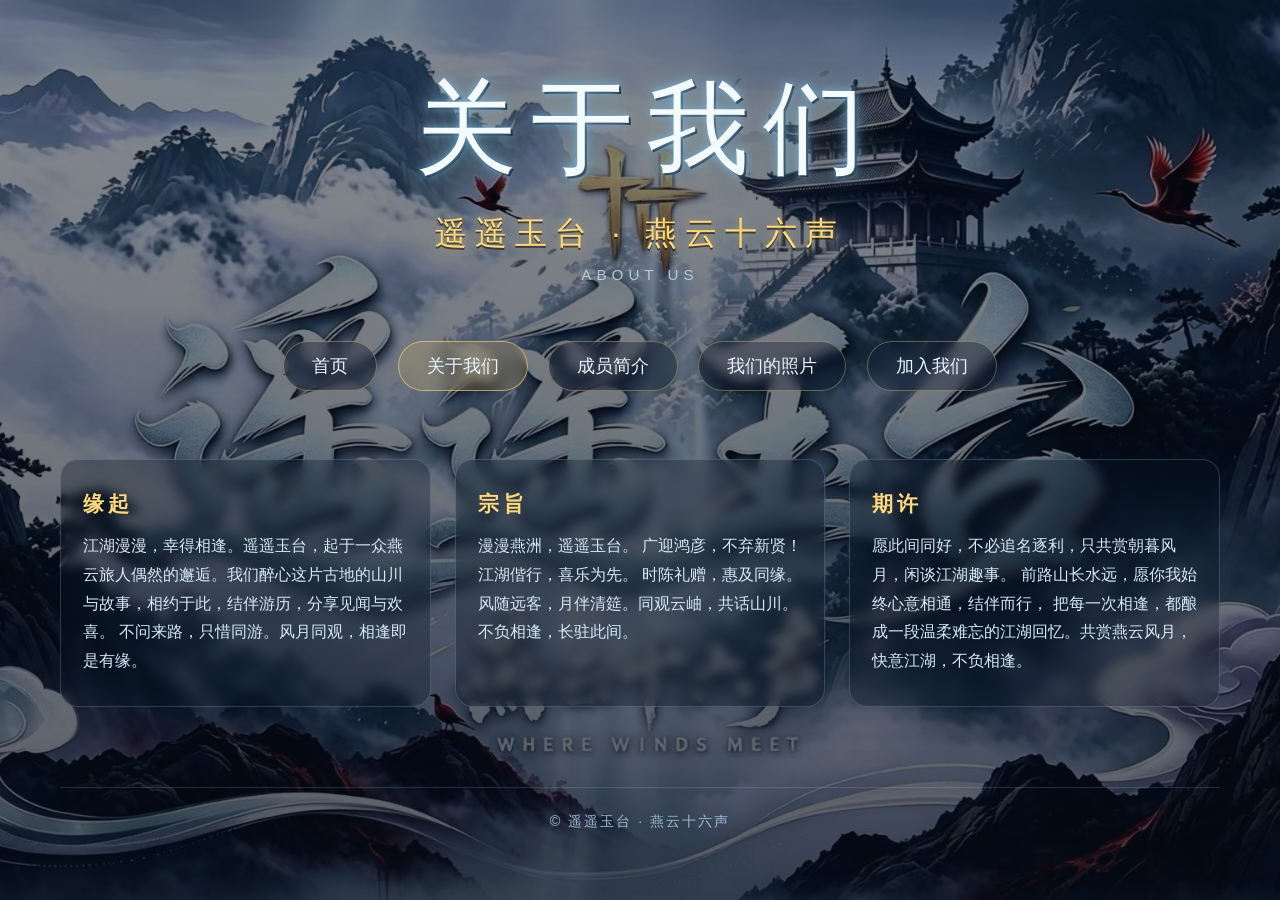
==== docs/about.html @ 075f59a6 "上传遥遥玉台网页文件" ====
<!DOCTYPE html>
<html lang="zh-CN">
<head>
  <meta charset="UTF-8">
  <meta name="viewport" content="width=device-width, initial-scale=1.0">
  <title>关于我们 | 遥遥玉台 · 燕云十六声</title>
  <link rel="stylesheet" href="style.css">

  <style>
    * {
      margin: 0;
      padding: 0;
      box-sizing: border-box;
      font-family: "Microsoft YaHei", SimHei, sans-serif;
    }

    html, body {
      min-height: 100vh;
    }

    body {
      background: #0b1220 url("images/background.png") center / cover no-repeat;
      background-attachment: fixed;
      color: #e6f0f8;
      position: relative;
      overflow-x: hidden;
    }

    body::before {
      content: "";
      position: fixed;
      inset: 0;
      background: linear-gradient(180deg, rgba(5, 12, 24, 0.45), rgba(5, 12, 24, 0.65));
      pointer-events: none;
      z-index: 0;
    }

    .container {
      position: relative;
      z-index: 1;
      max-width: 1200px;
      margin: 0 auto;
      padding: 60px 20px;
      text-align: center;
    }

    .logo-text {
      margin-bottom: 30px;
    }

    .main-title {
      font-family: "FangSong", "仿宋", serif !important;
      font-size: clamp(3rem, 8vw, 6.5rem);
      font-weight: normal;
      color: #f4fbff;
      letter-spacing: 14px;
      padding-left: 14px;
      text-shadow:
        0 0 10px rgba(120, 180, 220, 0.9),
        0 0 22px rgba(80, 140, 190, 0.6),
        0 0 35px rgba(212, 175, 87, 0.35),
        2px 2px 0 rgba(9, 18, 32, 0.95);
    }

    .sub-title {
      font-size: clamp(1.3rem, 3vw, 2rem);
      color: #ffd97a;
      margin-top: 14px;
      letter-spacing: 8px;
      text-shadow:
        0 0 8px rgba(212, 175, 87, 0.5),
        0 2px 0 rgba(0, 0, 0, 0.6);
    }

    .en-text {
      margin-top: 10px;
      color: #b9d5e8;
      letter-spacing: 5px;
      font-size: 0.95rem;
      opacity: 0.9;
    }

    nav {
      margin: 50px 0;
    }

    nav a {
      display: inline-block;
      text-decoration: none;
      color: #eaf6ff;
      font-size: 1.1rem;
      padding: 12px 28px;
      margin: 8px;
      border: 1px solid rgba(255, 215, 120, 0.35);
      border-radius: 999px;
      background: rgba(10, 22, 40, 0.35);
      backdrop-filter: blur(6px);
      transition: 0.3s ease;
    }

    nav a:hover {
      background: rgba(212, 175, 87, 0.18);
      border-color: rgba(255, 215, 120, 0.55);
      box-shadow: 0 0 18px rgba(212, 175, 87, 0.35);
      color: #fff;
    }
    /* 当前页面高亮 */
    nav a.active {
      background: rgba(212, 175, 87, 0.22);
      border-color: rgba(255, 215, 120, 0.6);
    }

    .card-wrap {
      display: grid;
      grid-template-columns: repeat(auto-fit, minmax(280px, 1fr));
      gap: 24px;
      margin-top: 60px;
    }

    .card {
      background: rgba(10, 22, 40, 0.32);
      border: 1px solid rgba(170, 210, 240, 0.22);
      border-radius: 18px;
      padding: 30px 22px;
      backdrop-filter: blur(6px);
      transition: 0.3s ease;
      text-align: left;
    }

    .card:hover {
      transform: translateY(-6px);
      border-color: rgba(255, 215, 120, 0.45);
      box-shadow: 0 10px 30px rgba(0, 0, 0, 0.35),
        0 0 14px rgba(212, 175, 87, 0.18);
    }

    .card h3 {
      color: #ffd97a;
      margin-bottom: 14px;
      font-size: 1.3rem;
      letter-spacing: 4px;
    }

    .card p {
      color: #d7e9f7;
      line-height: 1.8;
      font-size: 1rem;
    }

    footer {
      margin-top: 80px;
      padding-top: 24px;
      border-top: 1px solid rgba(170, 210, 240, 0.18);
      color: #9cbbd6;
      font-size: 0.9rem;
      letter-spacing: 2px;
    }
  </style>
</head>
<body>
  <div class="container">
    <div class="logo-text">
      <h1 class="main-title">关于我们</h1>
      <div class="sub-title">遥遥玉台 · 燕云十六声</div>
      <div class="en-text">ABOUT US</div>
    </div>

    <nav>
      <a href="index.html">首页</a>
      <a href="about.html" class="active">关于我们</a>
      <a href="#">成员简介</a>
      <a href="#">我们的照片</a>
      <a href="#">加入我们</a>
    </nav>

    <div class="card-wrap">
      <div class="card">
        <h3>缘起</h3>
        <p>江湖漫漫，幸得相逢。遥遥玉台，起于一众燕云旅人偶然的邂逅。我们醉心这片古地的山川与故事，相约于此，结伴游历，分享见闻与欢喜。
            不问来路，只惜同游。风月同观，相逢即是有缘。</p>
      </div>
      <div class="card">
        <h3>宗旨</h3>
        <p>漫漫燕洲，遥遥玉台。
            广迎鸿彦，不弃新贤！
            江湖偕行，喜乐为先。
            时陈礼赠，惠及同缘。风随远客，月伴清筵。同观云岫，共话山川。不负相逢，长驻此间。</p>
      </div>
      <div class="card">
        <h3>期许</h3>
        <p>愿此间同好，不必追名逐利，只共赏朝暮风月，闲谈江湖趣事。
            前路山长水远，愿你我始终心意相通，结伴而行，
            把每一次相逢，都酿成一段温柔难忘的江湖回忆。共赏燕云风月，快意江湖，不负相逢。</p>
      </div>
    </div>

    <footer>
      © 遥遥玉台 · 燕云十六声
    </footer>
  </div>
</body>
</html>
---- docs/style.css ----
.background-img{
    position: fixed;
    top:0;
    left:0;
    width:100vw;
    height:100vh;
    object-fit: cover;
    z-index: -1;
}

body {
    background:#0b1220 url("/home/wang/yyyt/images/background.png") center / cover no-repeat;
    background-attachment: fixed;
    min-height: 100vh;
    color: #e6f0f8;
    overflow-x: hidden;
    position: relative;
}
body::before {
    content: "";
    position: fixed;
    inset: 0;
    background: rgba(12, 22, 38, 0.58);
    pointer-events: none;
    z-index:0;
}
.single-img-box {
    width: 90%;
    max-width: 900px;
    margin: 60px auto 0;
}
.single-img-box img {
    width: 100%;
    height: 420px;
    object-fit: cover;
    border-radius: 16px;
}
.main-title {
    font-family: "FangSong", "仿宋", serif !important;
    font-size: clamp(3rem, 8vw, 6.5rem);
    font-weight: normal;
    color: #f4fbff;
    letter-spacing: 14px;
    padding-left: 14px;
    text-shadow: 0 0 10px rgba(0,0,0,0.8);
}
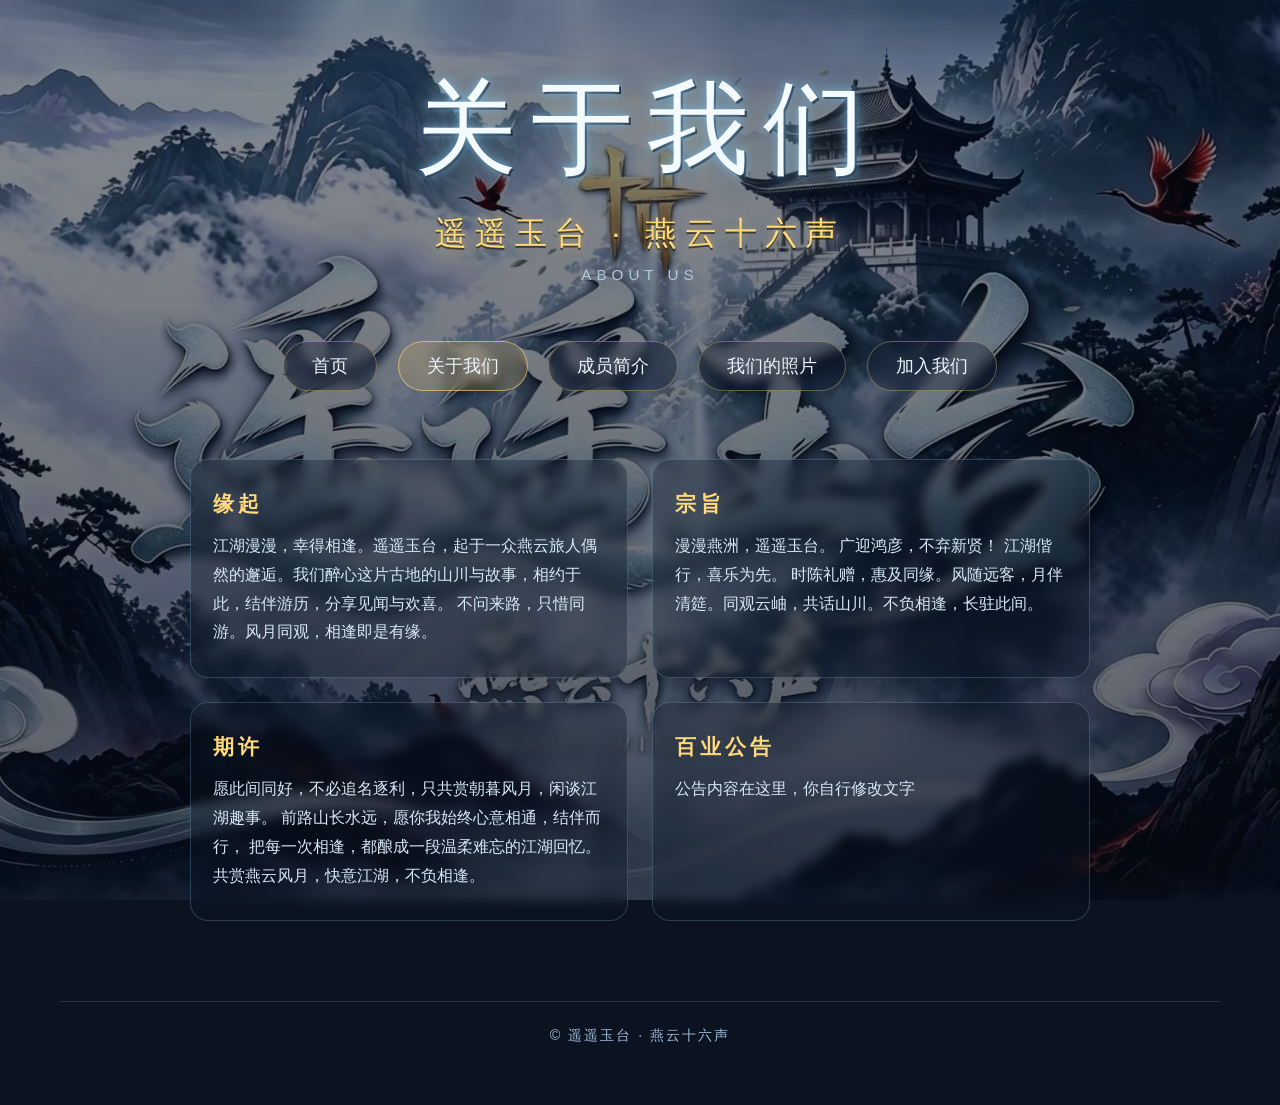
==== commit c14d92b8: "Update about.html" ====
--- a/docs/about.html
+++ b/docs/about.html
@@ -1,202 +1,209 @@
 <!DOCTYPE html>
 <html lang="zh-CN">
 <head>
-  <meta charset="UTF-8">
-  <meta name="viewport" content="width=device-width, initial-scale=1.0">
-  <title>关于我们 | 遥遥玉台 · 燕云十六声</title>
-  <link rel="stylesheet" href="style.css">
-
-  <style>
-    * {
-      margin: 0;
-      padding: 0;
-      box-sizing: border-box;
-      font-family: "Microsoft YaHei", SimHei, sans-serif;
-    }
-
-    html, body {
-      min-height: 100vh;
-    }
-
-    body {
-      background: #0b1220 url("images/background.png") center / cover no-repeat;
-      background-attachment: fixed;
-      color: #e6f0f8;
-      position: relative;
-      overflow-x: hidden;
-    }
-
-    body::before {
-      content: "";
-      position: fixed;
-      inset: 0;
-      background: linear-gradient(180deg, rgba(5, 12, 24, 0.45), rgba(5, 12, 24, 0.65));
-      pointer-events: none;
-      z-index: 0;
-    }
-
-    .container {
-      position: relative;
-      z-index: 1;
-      max-width: 1200px;
-      margin: 0 auto;
-      padding: 60px 20px;
-      text-align: center;
-    }
-
-    .logo-text {
-      margin-bottom: 30px;
-    }
-
-    .main-title {
-      font-family: "FangSong", "仿宋", serif !important;
-      font-size: clamp(3rem, 8vw, 6.5rem);
-      font-weight: normal;
-      color: #f4fbff;
-      letter-spacing: 14px;
-      padding-left: 14px;
-      text-shadow:
-        0 0 10px rgba(120, 180, 220, 0.9),
-        0 0 22px rgba(80, 140, 190, 0.6),
-        0 0 35px rgba(212, 175, 87, 0.35),
-        2px 2px 0 rgba(9, 18, 32, 0.95);
-    }
-
-    .sub-title {
-      font-size: clamp(1.3rem, 3vw, 2rem);
-      color: #ffd97a;
-      margin-top: 14px;
-      letter-spacing: 8px;
-      text-shadow:
-        0 0 8px rgba(212, 175, 87, 0.5),
-        0 2px 0 rgba(0, 0, 0, 0.6);
-    }
-
-    .en-text {
-      margin-top: 10px;
-      color: #b9d5e8;
-      letter-spacing: 5px;
-      font-size: 0.95rem;
-      opacity: 0.9;
-    }
-
-    nav {
-      margin: 50px 0;
-    }
-
-    nav a {
-      display: inline-block;
-      text-decoration: none;
-      color: #eaf6ff;
-      font-size: 1.1rem;
-      padding: 12px 28px;
-      margin: 8px;
-      border: 1px solid rgba(255, 215, 120, 0.35);
-      border-radius: 999px;
-      background: rgba(10, 22, 40, 0.35);
-      backdrop-filter: blur(6px);
-      transition: 0.3s ease;
-    }
-
-    nav a:hover {
-      background: rgba(212, 175, 87, 0.18);
-      border-color: rgba(255, 215, 120, 0.55);
-      box-shadow: 0 0 18px rgba(212, 175, 87, 0.35);
-      color: #fff;
-    }
-    /* 当前页面高亮 */
-    nav a.active {
-      background: rgba(212, 175, 87, 0.22);
-      border-color: rgba(255, 215, 120, 0.6);
-    }
-
-    .card-wrap {
-      display: grid;
-      grid-template-columns: repeat(auto-fit, minmax(280px, 1fr));
-      gap: 24px;
-      margin-top: 60px;
-    }
-
-    .card {
-      background: rgba(10, 22, 40, 0.32);
-      border: 1px solid rgba(170, 210, 240, 0.22);
-      border-radius: 18px;
-      padding: 30px 22px;
-      backdrop-filter: blur(6px);
-      transition: 0.3s ease;
-      text-align: left;
-    }
-
-    .card:hover {
-      transform: translateY(-6px);
-      border-color: rgba(255, 215, 120, 0.45);
-      box-shadow: 0 10px 30px rgba(0, 0, 0, 0.35),
-        0 0 14px rgba(212, 175, 87, 0.18);
-    }
-
-    .card h3 {
-      color: #ffd97a;
-      margin-bottom: 14px;
-      font-size: 1.3rem;
-      letter-spacing: 4px;
-    }
-
-    .card p {
-      color: #d7e9f7;
-      line-height: 1.8;
-      font-size: 1rem;
-    }
-
-    footer {
-      margin-top: 80px;
-      padding-top: 24px;
-      border-top: 1px solid rgba(170, 210, 240, 0.18);
-      color: #9cbbd6;
-      font-size: 0.9rem;
-      letter-spacing: 2px;
-    }
-  </style>
+<meta charset="UTF-8">
+<meta name="viewport" content="width=device-width, initial-scale=1.0">
+<title>关于我们 | 遥遥玉台 · 燕云十六声</title>
+<link rel="stylesheet" href="style.css">
+
+<style>
+* {
+margin: 0;
+padding: 0;
+box-sizing: border-box;
+font-family: "Microsoft YaHei", SimHei, sans-serif;
+    }
+
+html, body {
+min-height: 100vh;
+    }
+
+body {
+background: #0b1220 url("images/background.png") center / cover no-repeat;
+background-attachment: fixed;
+color: #e6f0f8;
+position: relative;
+overflow-x: hidden;
+    }
+
+body::before {
+content: "";
+position: fixed;
+inset: 0;
+background: linear-gradient(180deg, rgba(5, 12, 24, 0.45), rgba(5, 12, 24, 0.65));
+pointer-events: none;
+z-index: 0;
+    }
+
+.container {
+position: relative;
+z-index: 1;
+max-width: 1200px;
+margin: 0 auto;
+padding: 60px 20px;
+text-align: center;
+    }
+
+.logo-text {
+margin-bottom: 30px;
+    }
+
+.main-title {
+font-family: "FangSong", "仿宋", serif !important;
+font-size: clamp(3rem, 8vw, 6.5rem);
+font-weight: normal;
+color: #f4fbff;
+letter-spacing: 14px;
+padding-left: 14px;
+text-shadow:
+0 0 10px rgba(120, 180, 220, 0.9),
+0 0 22px rgba(80, 140, 190, 0.6),
+0 0 35px rgba(212, 175, 87, 0.35),
+2px 2px 0 rgba(9, 18, 32, 0.95);
+    }
+
+.sub-title {
+font-size: clamp(1.3rem, 3vw, 2rem);
+color: #ffd97a;
+margin-top: 14px;
+letter-spacing: 8px;
+text-shadow:
+0 0 8px rgba(212, 175, 87, 0.5),
+0 2px 0 rgba(0, 0, 0, 0.6);
+    }
+
+.en-text {
+margin-top: 10px;
+color: #b9d5e8;
+letter-spacing: 5px;
+font-size: 0.95rem;
+opacity: 0.9;
+    }
+
+nav {
+margin: 50px 0;
+    }
+
+nav a {
+display: inline-block;
+text-decoration: none;
+color: #eaf6ff;
+font-size: 1.1rem;
+padding: 12px 28px;
+margin: 8px;
+border: 1px solid rgba(255, 215, 120, 0.35);
+border-radius: 999px;
+background: rgba(10, 22, 40, 0.35);
+backdrop-filter: blur(6px);
+transition: 0.3s ease;
+    }
+
+nav a:hover {
+background: rgba(212, 175, 87, 0.18);
+border-color: rgba(255, 215, 120, 0.55);
+box-shadow: 0 0 18px rgba(212, 175, 87, 0.35);
+color: #fff;
+    }
+/* 当前页面高亮 */
+nav a.active {
+background: rgba(212, 175, 87, 0.22);
+border-color: rgba(255, 215, 120, 0.6);
+    }
+
+.card-wrap {
+display: grid;
+grid-template-columns: repeat(2, 1fr);
+gap: 24px;
+margin-top: 60px;
+max-width: 900px;
+margin-left: auto;
+margin-right: auto;
+    }
+
+.card {
+background: rgba(10, 22, 40, 0.32);
+border: 1px solid rgba(170, 210, 240, 0.22);
+border-radius: 18px;
+padding: 30px 22px;
+backdrop-filter: blur(6px);
+transition: 0.3s ease;
+text-align: left;
+    }
+
+.card:hover {
+transform: translateY(-6px);
+border-color: rgba(255, 215, 120, 0.45);
+box-shadow: 0 10px 30px rgba(0, 0, 0, 0.35),
+0 0 14px rgba(212, 175, 87, 0.18);
+    }
+
+.card h3 {
+color: #ffd97a;
+margin-bottom: 14px;
+font-size: 1.3rem;
+letter-spacing: 4px;
+    }
+
+.card p {
+color: #d7e9f7;
+line-height: 1.8;
+font-size: 1rem;
+    }
+
+footer {
+margin-top: 80px;
+padding-top: 24px;
+border-top: 1px solid rgba(170, 210, 240, 0.18);
+color: #9cbbd6;
+font-size: 0.9rem;
+letter-spacing: 2px;
+    }
+</style>
 </head>
 <body>
-  <div class="container">
-    <div class="logo-text">
-      <h1 class="main-title">关于我们</h1>
-      <div class="sub-title">遥遥玉台 · 燕云十六声</div>
-      <div class="en-text">ABOUT US</div>
-    </div>
-
-    <nav>
-      <a href="index.html">首页</a>
-      <a href="about.html" class="active">关于我们</a>
-      <a href="#">成员简介</a>
-      <a href="#">我们的照片</a>
-      <a href="#">加入我们</a>
-    </nav>
-
-    <div class="card-wrap">
-      <div class="card">
-        <h3>缘起</h3>
-        <p>江湖漫漫，幸得相逢。遥遥玉台，起于一众燕云旅人偶然的邂逅。我们醉心这片古地的山川与故事，相约于此，结伴游历，分享见闻与欢喜。
-            不问来路，只惜同游。风月同观，相逢即是有缘。</p>
-      </div>
-      <div class="card">
-        <h3>宗旨</h3>
-        <p>漫漫燕洲，遥遥玉台。
-            广迎鸿彦，不弃新贤！
-            江湖偕行，喜乐为先。
-            时陈礼赠，惠及同缘。风随远客，月伴清筵。同观云岫，共话山川。不负相逢，长驻此间。</p>
-      </div>
-      <div class="card">
-        <h3>期许</h3>
-        <p>愿此间同好，不必追名逐利，只共赏朝暮风月，闲谈江湖趣事。
-            前路山长水远，愿你我始终心意相通，结伴而行，
-            把每一次相逢，都酿成一段温柔难忘的江湖回忆。共赏燕云风月，快意江湖，不负相逢。</p>
-      </div>
-    </div>
-
-    <footer>
+<div class="container">
+<div class="logo-text">
+<h1 class="main-title">关于我们</h1>
+<div class="sub-title">遥遥玉台 · 燕云十六声</div>
+<div class="en-text">ABOUT US</div>
+</div>
+
+<nav>
+<a href="index.html">首页</a>
+<a href="about.html" class="active">关于我们</a>
+<a href="member.html">成员简介</a>
+<a href="photo.html">我们的照片</a>
+<a href="join.html">加入我们</a>
+</nav>
+
+<div class="card-wrap">
+<div class="card">
+<h3>缘起</h3>
+<p>江湖漫漫，幸得相逢。遥遥玉台，起于一众燕云旅人偶然的邂逅。我们醉心这片古地的山川与故事，相约于此，结伴游历，分享见闻与欢喜。
+不问来路，只惜同游。风月同观，相逢即是有缘。</p>
+</div>
+<div class="card">
+<h3>宗旨</h3>
+<p>漫漫燕洲，遥遥玉台。
+广迎鸿彦，不弃新贤！
+江湖偕行，喜乐为先。
+时陈礼赠，惠及同缘。风随远客，月伴清筵。同观云岫，共话山川。不负相逢，长驻此间。</p>
+</div>
+<div class="card">
+<h3>期许</h3>
+<p>愿此间同好，不必追名逐利，只共赏朝暮风月，闲谈江湖趣事。
+前路山长水远，愿你我始终心意相通，结伴而行，
+把每一次相逢，都酿成一段温柔难忘的江湖回忆。共赏燕云风月，快意江湖，不负相逢。</p>
+</div>
+<div class="card">
+<h3>百业公告</h3>
+<p>公告内容在这里，你自行修改文字</p>
+</div>
+</div>
+
+<footer>
       © 遥遥玉台 · 燕云十六声
-    </footer>
-  </div>
+</footer>
+</div>
 </body>
 </html>
